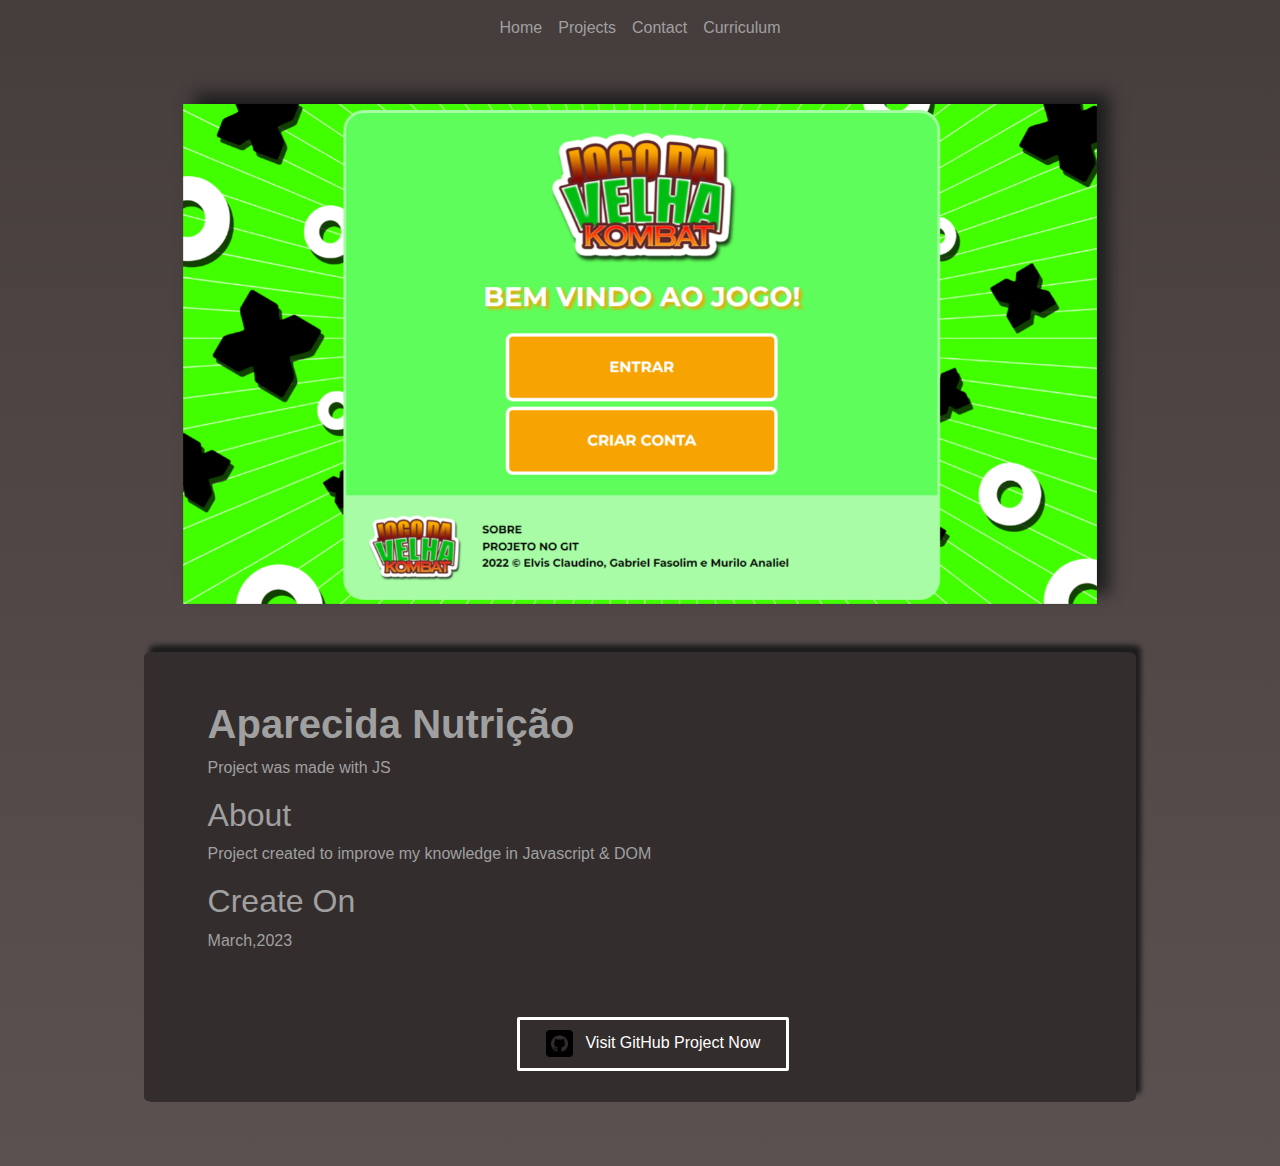
==== pages/aparecida.html @ 2a6f24ae "ALURA SPA" ====
<!DOCTYPE html>
<html lang="en">
<head>
    <meta charset="UTF-8">
    <meta http-equiv="X-UA-Compatible" content="IE=edge">
    <meta name="viewport" content="width=device-width, initial-scale=1.0">
    <title>Document</title>
    <link rel="stylesheet" href="../css/aparecida.css">
    <link rel="stylesheet" href="../css/reset.css">
    <link rel="stylesheet" href="../Bootstrap/css/bootstrap.min.css">
    <link rel="stylesheet" href="../Bootstrap/js/bootstrap.min.js">
    <link rel="stylesheet" href="../SASS/teste.sass">
    <link rel="shortcut icon" href="./assets/testeteste.png">
    
</head>
<body>
    <header class="header">
        <nav id="navscroll"class="navbar navbar-expand-lg bg-light">
            <div class="container-fluid">
              <button class="navbar-toggler" type="button" data-bs-toggle="collapse" data-bs-target="#navbarNav" aria-controls="navbarNav" aria-expanded="false" aria-label="Toggle navigation">
                <span class="navbar-toggler-icon"></span>
              </button>
              <div class="collapse navbar-collapse" id="navbarNav">
                <ul class="navbar-nav">
                  <li class="nav-item">
                    <a class="nav-link active" aria-current="page" href="/index.html">Home</a>
                  </li>
                  <li class="nav-item">
                    <a class="nav-link" href="/index.html">Projects</a>
                  </li>
                  <li class="nav-item">
                    <a class="nav-link" href="/index.html">Contact</a>
                  </li>
                  <li class="nav-item">
                    <a class="nav-link" href="/index.html">Curriculum</a>
                  </li>
                </ul>
              </div>
            </div>
          </nav>
    </header>
    <div class="carrossel">
      <div id="carouselExampleSlidesOnly" class="carousel slide" data-bs-ride="carousel">
        <div class="carousel-inner">
          <div class="carousel-item active">
            <img src="../assets/bemvindokombat.png" height="500" class="d-block w-100" alt="...">
          </div>
          <div class="carousel-item">
            <img src="../assets/perfilkombat.png" height="500" class="d-block w-100" alt="...">
          </div>
          <div class="carousel-item">
            <img src="../assets/gamekombat.png" height="500" class="d-block w-100" alt="...">
          </div>
        </div>
      </div>
  </div>
  <div class=" boxcenter">
    <div class="textbox">
      <h1 class="font" id="tittlevilla">Aparecida Nutrição</h1>
      <p class="font">Project was made with JS</p>
      <h2 class="font">About</h2>
      <p class="font">Project created to improve my knowledge in Javascript & DOM </p>
      <h2 class="font" id="createon">Create On</h2>
      <p class="font" id="datecreate">March,2023</p>
      <div class="buttonvilla">
        <a target="_blank" href="https://github.com/elvisclaudino/Jogo-da-velha-KOMBAT" class="bn13"><img src="../assets/github.png" class="git" alt=""> Visit GitHub Project Now </a>
        
      </div>
      
    </div>
  </div> 
    
</body>
  <script src="https://cdn.jsdelivr.net/npm/@popperjs/core@2.11.6/dist/umd/popper.min.js" integrity="sha384-oBqDVmMz9ATKxIep9tiCxS/Z9fNfEXiDAYTujMAeBAsjFuCZSmKbSSUnQlmh/jp3" crossorigin="anonymous"></script>
  <script src="https://cdn.jsdelivr.net/npm/bootstrap@5.2.3/dist/js/bootstrap.min.js" integrity="sha384-cuYeSxntonz0PPNlHhBs68uyIAVpIIOZZ5JqeqvYYIcEL727kskC66kF92t6Xl2V" crossorigin="anonymous"></script>
</html>
---- css/aparecida.css ----
header a{
    position: relative;
    text-decoration: none;
    font-family: 'Poppins',sans-serif;
    color: #a0a0a0;
    padding-left: 2rem;
  
  }
header a:after{
    content: "";
    position: absolute;
    background-color: #2175ad;
    height: 1px;
    width: 0;
    left: 0;
    bottom: -3px;
    transition: 0.3s;
  }
  
header a:hover:after{
    width: 100%;
  }
  
html{
    scroll-behavior: smooth;
  }
.nav-link{
    text-decoration: none !important;
    
}
  
  
.header{
    display: flex;
    justify-items: center;
    justify-content: center;
    background-color: #463d3d;
  }
#navscroll{
    background-color:#463d3d !important;
  
}
  body{
    background-color: #5c5151;
    background-image: linear-gradient(#463d3d, #5c5151);;
    background-repeat: no-repeat;
}
.font{
    color: #a0a0a0;
}
  
  
#linkvilla{
    text-decoration: none;
    color: #a0a0a0;
    font-size: 20px;
    margin-bottom: 3rem;
}
  
.boxcenter{
    display: flex;
    background-color:#332d2d;
    margin-top: 3rem;
    margin-left: calc(12% - 10px);
    margin-right: calc(12% - 10px);
    border-radius: 1%;
    height: 50vh;
    margin-bottom: 4rem;
    box-shadow: 5px -7px 5px  rgb(29, 29, 29) !important;
  
    
  }
.textbox{
    margin-top: 3rem;
    margin-left: 4rem;
    
  }
  
#tittlevilla{
    font-weight: bold;
  }
  
#sobrevilla{
    display: flex;
    justify-content: center;
    flex-direction: column;
  
  
  }
  
.painel{
    display: flex;
    justify-content:center;
    align-items: center;
    flex-direction: column;
  }
  
#fototeste{
    height: 30vh;
  }
  
.carrossel{
    display: flex;
    justify-content: center;
    margin-top: 3rem;
    
  }
#carouselExampleSlidesOnly{
    box-shadow: 12px -10px 15px  rgb(29, 29, 29) !important;
  }
  
  
.buttongit{
    height: 5vh;
  }
  
.buttonvilla{
    width: 70vw;
    display: flex;
    justify-content: center;
    margin-top: 4rem;
  }
.bn13 {
    display: inline-block;
    padding: 0.65em 1.6em;
    border: 3px solid #ffffff;
    margin: 0 0.3em 0.3em 0;
    border-radius: 0.12em;
    box-sizing: border-box;
    text-decoration: none;
    font-family: "Roboto", sans-serif;
    font-weight: 300;
    color: #ffffff;
    text-align: center;
    transition: all 0.2s;
    animation: bn13bouncy 5s infinite linear;
    position: relative;
    
  }
  
.bn13:hover {
    background-color: white;
    color: #000000;
  }
  
@keyframes bn13bouncy {
    0% {
      top: 0em;
    }
    40% {
      top: 0em;
    }
    43% {
      top: -0.9em;
    }
    46% {
      top: 0em;
    }
    48% {
      top: -0.4em;
    }
    50% {
      top: 0em;
    }
    100% {
      top: 0em;
    }
  }
   
  .git{
    height:3vh;
    margin-right: 0.5rem;
  }
  
  
  @media(max-width:768px){
    .carrossel{
      height:65vw !important;
      margin-left: calc(5% - 10px);
      margin-right: calc(5% - 10px);
      transform: scale(0.9, 0.75)
    }
    
    
    #tittlevilla{
      font-size: 35px;
    }
    .font{
      font-size: 15px;
    }
    .boxcenter{
      
      height: 50vh;
    }
}
  
  
@media(max-width:425px){
    .carrossel{
      margin-left: calc(7% - 10px);
      margin-right: calc(7% - 10px);
      height: 50vh !important;
      transform: scale(1.0, 0.6);
    }
    #carouselExampleSlidesOnly{
      box-shadow: 6px -6px 10px  rgb(29, 29, 29) !important;
    }
    
    #tittlevilla{
      font-size: 23px;
    }
    .font{
      font-size: 12px;
      margin-right: 3rem;
    }
    .buttonvilla{
      width: 60vw;
      display: flex;
      justify-content: center;
      margin-top: 2rem;
    }
    .bn13 {
      display: inline-block;
      padding: 0.5em 1.0em;
      border: 2px solid #ffffff;
      margin: 0 0.1em 0.1em 0;
      border-radius: 0.12rem;
      box-sizing: border-box;
      text-decoration: none;
      font-family: "Roboto", sans-serif;
      font-weight: 100;
      color: #ffffff;
      text-align: center;
      transition: all 0.2s;
      animation: bn13bouncy 5s infinite linear;
      position: relative;
    
      
    }
    
  }
  
@media(max-width:375px){
    .carrossel{
      margin-left: calc(10% - 7px);
      margin-right: calc(10% - 7px);
      height: 50vh !important;
      transform: scale(1.1, 0.5);
    }
    .bn13 {
      display: inline-block;
      padding: 0.4em 0.2em;
      border: 2px solid #ffffff;
      margin: 0 0.1em 0.1em 0;
      border-radius: 0.12rem;
      box-sizing: border-box;
      text-decoration: none;
      font-family: "Roboto", sans-serif;
      font-weight: 100;
      color: #ffffff;
      text-align: center;
      transition: all 0.2s;
      animation: bn13bouncy 5s infinite linear;
      position: relative;
     
    
      
    }
    .buttonvilla{
      margin-right: 3rem;
    }
    .font{
      margin-right: 4rem;
    }
    
  }
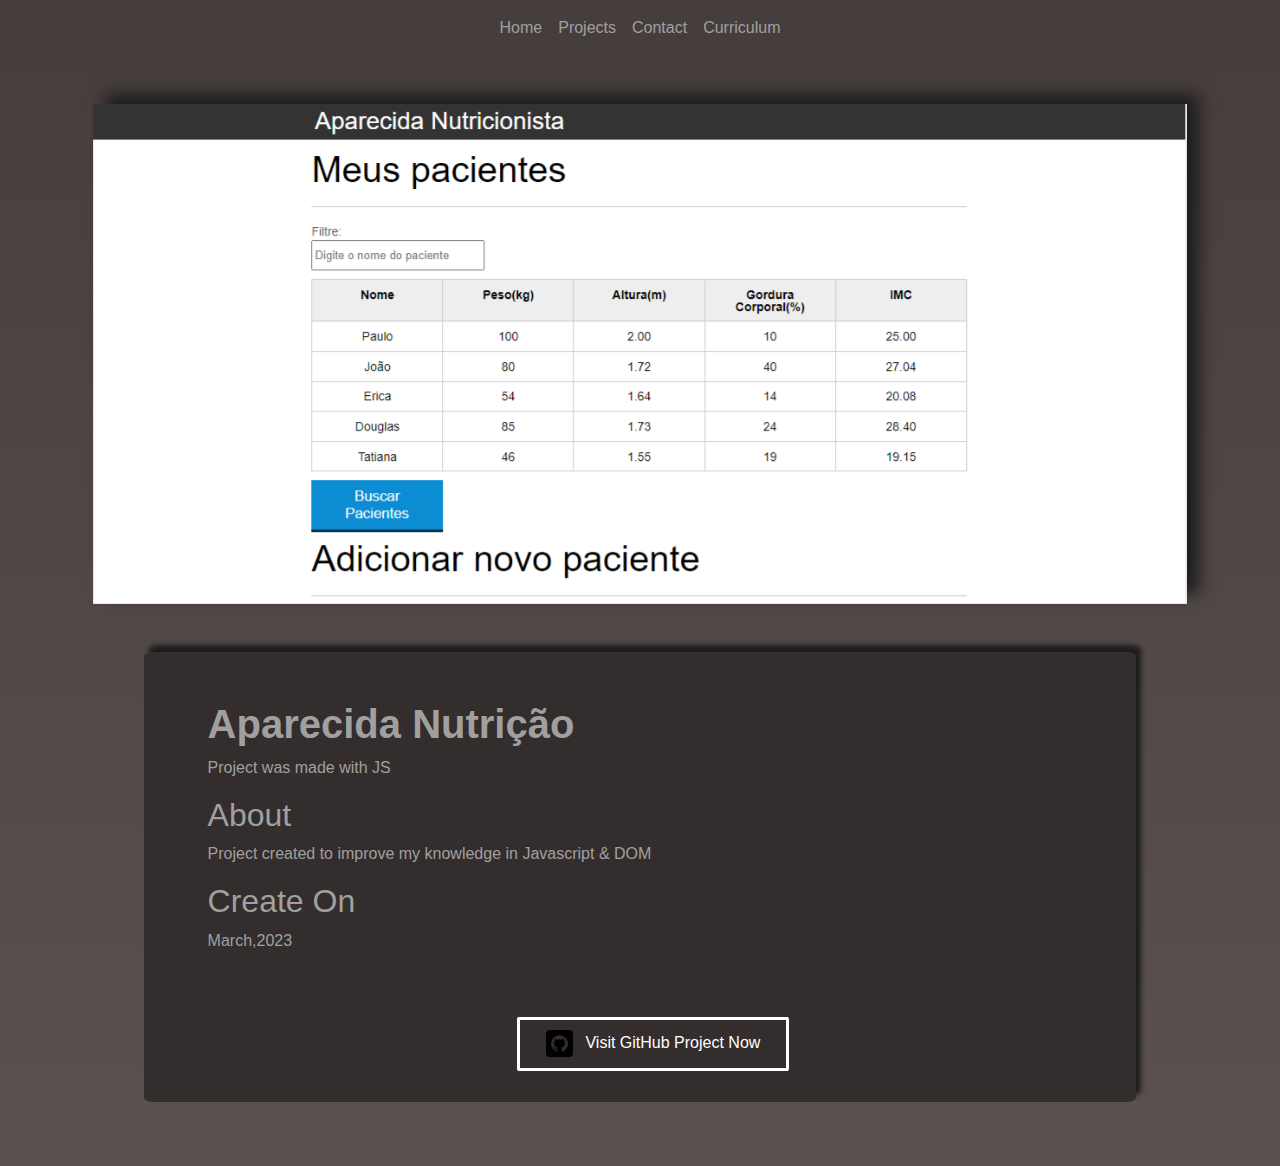
==== commit a4fd1af5: "update" ====
--- a/pages/aparecida.html
+++ b/pages/aparecida.html
@@ -10,7 +10,8 @@
     <link rel="stylesheet" href="../Bootstrap/css/bootstrap.min.css">
     <link rel="stylesheet" href="../Bootstrap/js/bootstrap.min.js">
     <link rel="stylesheet" href="../SASS/teste.sass">
-    <link rel="shortcut icon" href="./assets/testeteste.png">
+    <link rel="shortcut icon" href="../assets/testeteste.png">
+    
     
 </head>
 <body>
@@ -43,13 +44,13 @@
       <div id="carouselExampleSlidesOnly" class="carousel slide" data-bs-ride="carousel">
         <div class="carousel-inner">
           <div class="carousel-item active">
-            <img src="../assets/bemvindokombat.png" height="500" class="d-block w-100" alt="...">
+            <img src="../assets/aparecida01.png" height="500" class="d-block w-100" alt="...">
           </div>
           <div class="carousel-item">
-            <img src="../assets/perfilkombat.png" height="500" class="d-block w-100" alt="...">
+            <img src="../assets/aparecida02.png" height="500" class="d-block w-100" alt="...">
           </div>
           <div class="carousel-item">
-            <img src="../assets/gamekombat.png" height="500" class="d-block w-100" alt="...">
+            <img src="../assets/aparecida03.png" height="500" class="d-block w-100" alt="...">
           </div>
         </div>
       </div>
@@ -63,7 +64,7 @@
       <h2 class="font" id="createon">Create On</h2>
       <p class="font" id="datecreate">March,2023</p>
       <div class="buttonvilla">
-        <a target="_blank" href="https://github.com/elvisclaudino/Jogo-da-velha-KOMBAT" class="bn13"><img src="../assets/github.png" class="git" alt=""> Visit GitHub Project Now </a>
+        <a target="_blank" href="https://github.com/GabrielFasolim/Alura-Nutri" class="bn13"><img src="../assets/github.png" class="git" alt=""> Visit GitHub Project Now </a>
         
       </div>
       
